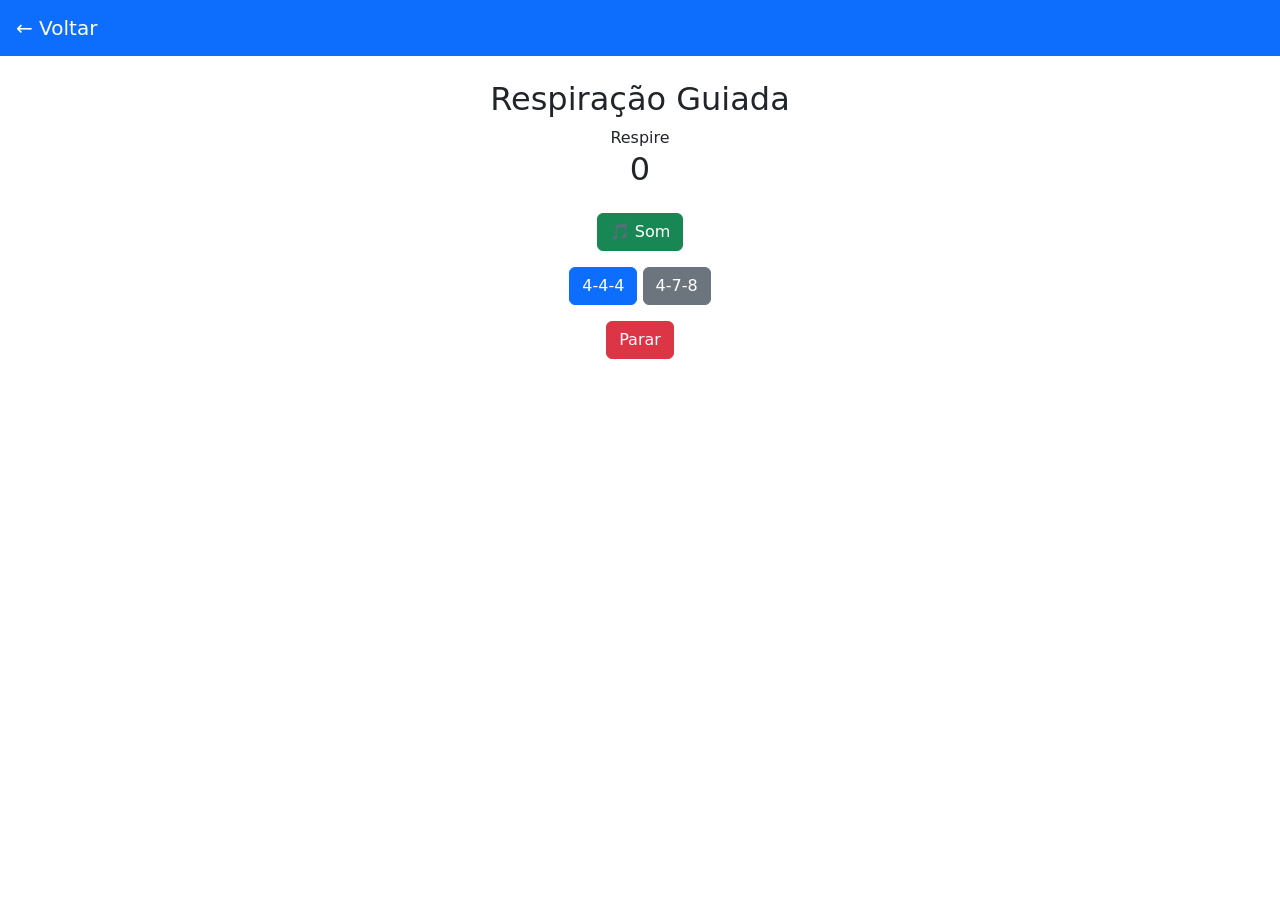
==== Exercicio.html @ 8d20ac56 "update exercicios.html Atualização da página exercício, adição de novo ciclo de respiração" ====
<!DOCTYPE html>
<html lang="en">

<head>
    <meta charset="UTF-8">
    <meta name="viewport" content="width=device-width, initial-scale=1.0">
    <title>Exercicios-MR</title>

    <link href="https://cdn.jsdelivr.net/npm/bootstrap@5.3.2/dist/css/bootstrap.min.css" rel="stylesheet">
    <link rel="stylesheet" href="css/style.css">

    <script src="js/script.js" defer></script>

</head>

<body>
    <nav class="navbar navbar-dark bg-primary px-3">
        <a href="index.html" class="navbar-brand">← Voltar</a>
    </nav>

    <div class="container text-center mt-4">

        <h2>Respiração Guiada</h2>

        <div id="circulo" class="circulo">Respire</div>

        <h2 id="contador">0</h2>

        <audio id="somRelaxante" loop>
            <source src="https://www.soundhelix.com/examples/mp3/SoundHelix-Song-1.mp3" type="audio/mpeg">
        </audio>

        <button class="btn btn-success mt-3" onclick="toggleSom()">🎵 Som</button>

        <div class="mt-3">
            <button class="btn btn-primary" onclick="iniciarRespiracao(4,4,4)">4-4-4</button>
            <button class="btn btn-secondary" onclick="iniciarRespiracao(4,7,8)">4-7-8</button>
        </div>

        <button class="btn btn-danger mt-3" onclick="pararRespiracao()">Parar</button>

    </div>
</body>

</html>
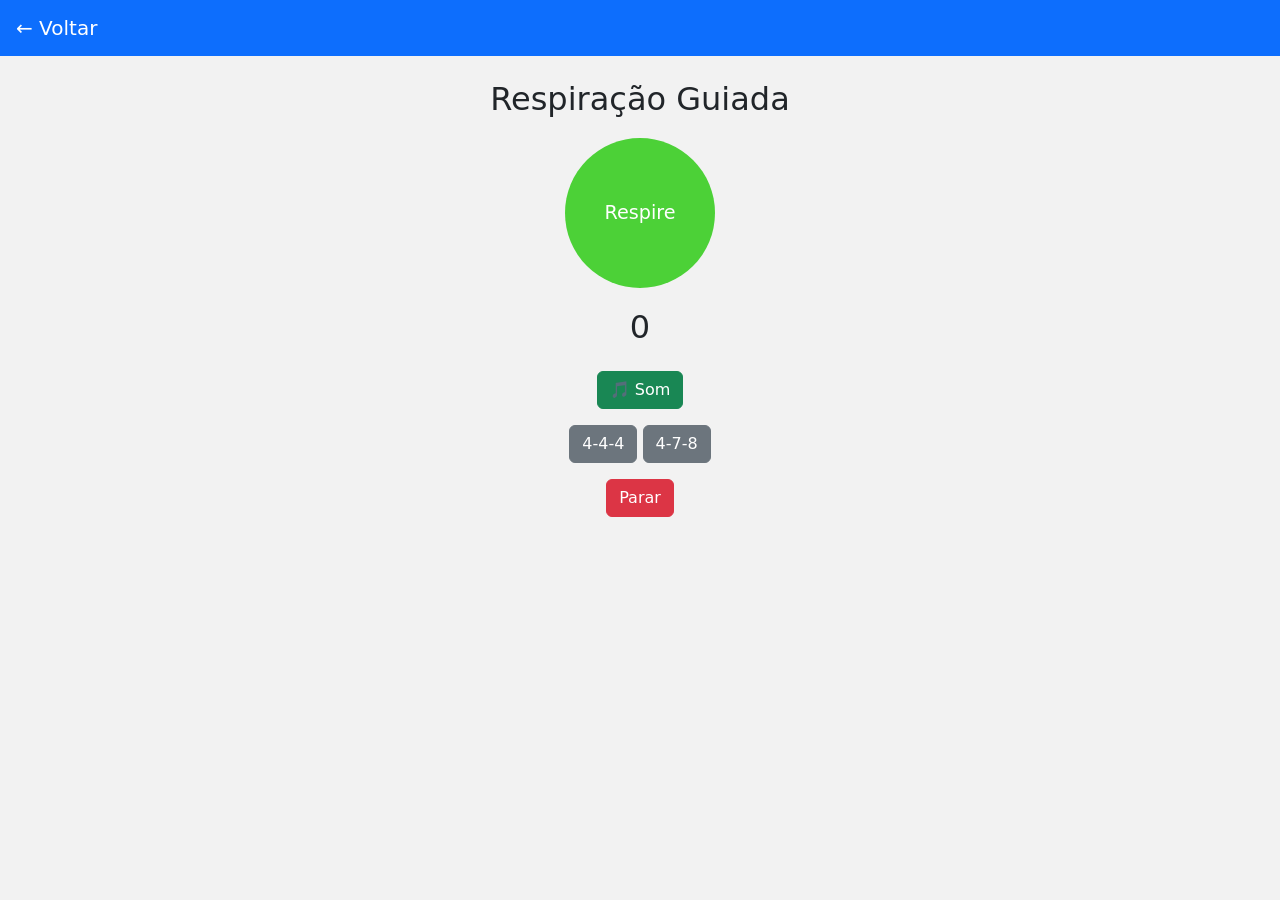
==== commit 1f60b513: "Update audio Atualização do áudio tocado para um mais relaxante" ====
--- a/Exercicio.html
+++ b/Exercicio.html
@@ -27,14 +27,19 @@
         <h2 id="contador">0</h2>
 
         <audio id="somRelaxante" loop>
-            <source src="https://www.soundhelix.com/examples/mp3/SoundHelix-Song-1.mp3" type="audio/mpeg">
+            <source src="audio/relaxante.mp3" type="audio/mpeg">
         </audio>
 
         <button class="btn btn-success mt-3" onclick="toggleSom()">🎵 Som</button>
 
         <div class="mt-3">
-            <button class="btn btn-primary" onclick="iniciarRespiracao(4,4,4)">4-4-4</button>
-            <button class="btn btn-secondary" onclick="iniciarRespiracao(4,7,8)">4-7-8</button>
+            <button class="btn btn-secondary btn-respiracao" onclick="selecionarRespiracao(this, 4,4,4)">
+                4-4-4
+            </button>
+
+            <button class="btn btn-secondary btn-respiracao" onclick="selecionarRespiracao(this, 4,7,8)">
+                4-7-8
+            </button>
         </div>
 
         <button class="btn btn-danger mt-3" onclick="pararRespiracao()">Parar</button>
--- a/css/style.css
+++ b/css/style.css
@@ -0,0 +1,70 @@
+body {
+    background: #f2f2f2;
+}
+
+.circulo {
+    width: 150px;
+    height: 150px;
+    border-radius: 50%;
+    background: #4cd137;
+    color: white;
+    display: flex;
+    align-items: center;
+    justify-content: center;
+    margin: 20px auto;
+    font-size: 1.2rem;
+    transition: 1s;
+}
+
+.expandir {
+    transform: scale(1.5);
+    background: #00a8ff;
+}
+
+/* MODO ESCURO */
+.dark-mode {
+    background: #1e1e1e;
+    color: white;
+}
+
+.dark-mode .card {
+    background: #2c2c2c;
+    color: white;
+}
+
+/* Botão Sobre no modo escuro */
+.dark-mode .btn-sobre {
+    border-color: white;
+    color: white;
+}
+
+.dark-mode .btn-sobre:hover {
+    background-color: white;
+    color: black;
+}
+
+/* Cores da respiração */
+.inspirar {
+    background: #00a8ff;
+}
+
+.segurar {
+    background: #fbc531;
+}
+
+.expirar {
+    background: #e84118;
+}
+
+/* BOTÃO ATIVO */
+.btn-respiracao.ativo {
+    background-color: #2ecc71 !important;
+    border-color: #2ecc71 !important;
+    color: white;
+}
+
+/* Dark mode compatível */
+.dark-mode .btn-respiracao.ativo {
+    background-color: #00a8ff !important;
+    border-color: #00a8ff !important;
+}
